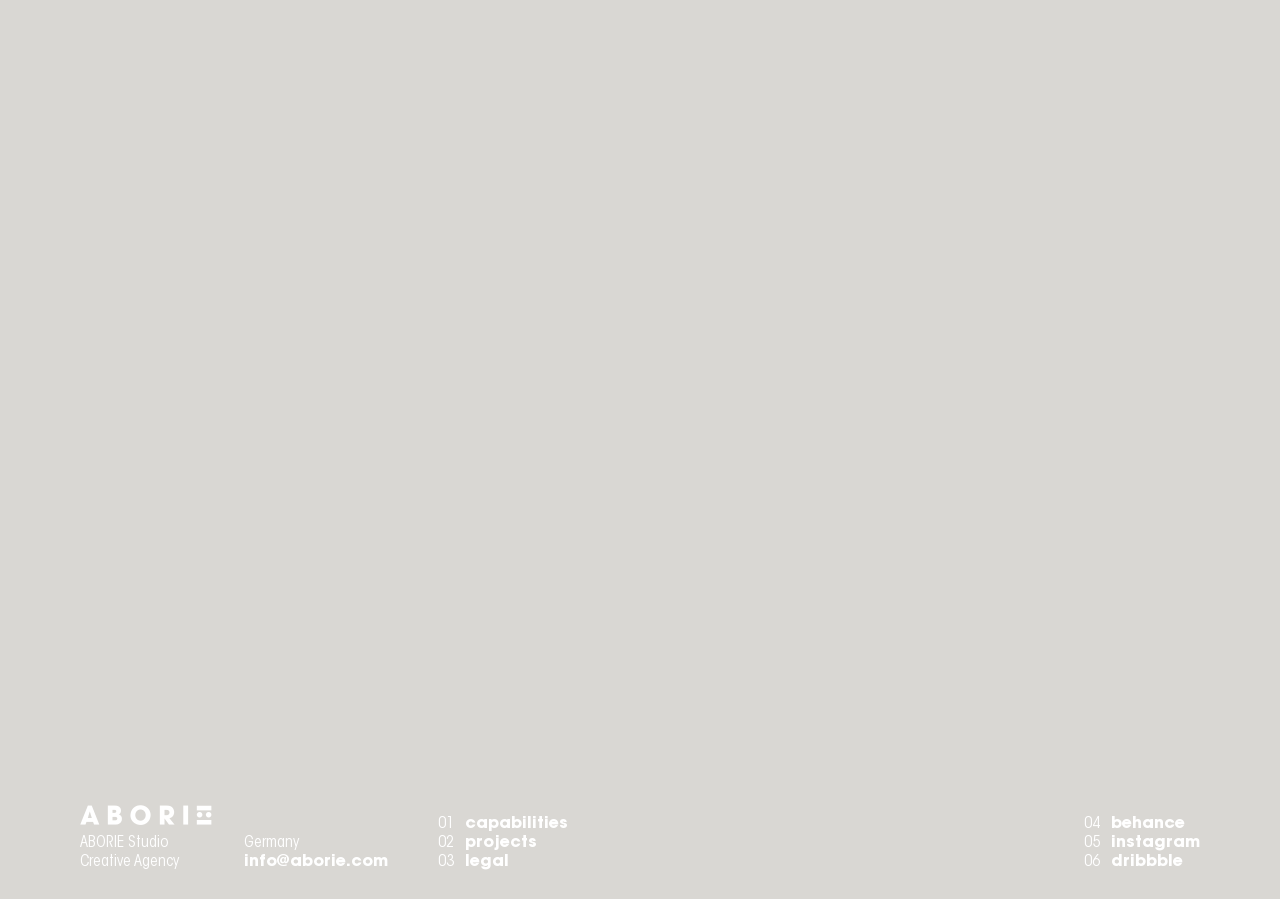
==== index.html @ 19f438c5 "first commit" ====
<!DOCTYPE html>
<html lang="en">
    <head>
        <meta charset="utf-8">
        <meta name="description" content="">
        <meta name="viewport" content="width=device-width, initial-scale=1">
        <meta property="og:title" content="">
        <meta property="og:type" content="">
        <meta property="og:url" content="">
        <meta property="og:image" content="">

        <title>Home</title>
        <link rel="icon" href="assets/images/favicon.png">

        <!-- Owl Carousel -->
        <link rel="stylesheet" href="assets/css/owl.carousel.min.css">
        <link rel="stylesheet" href="assets/css/owl.theme.default.min.css">
        <!-- Magnific Popup -->
        <link rel="stylesheet" href="assets/css/magnific-popup.css">
        <!-- Bootstrap -->
        <link rel="stylesheet" href="assets/css/bootstrap.min.css">
        <!-- Fontawesome -->
        <link rel="stylesheet" href="assets/css/fontawesome.min.css">
        <!-- Normalize -->
        <link rel="stylesheet" href="assets/css/normalize.css">
        <!-- Font -->
        <link rel="stylesheet" type="text/css" href="assets/fonts/stylesheet.css">
        <!-- CSS Files -->
        <link rel="stylesheet" href="assets/css/style.css">
        <link rel="stylesheet" href="assets/css/responsive.css">
    </head>
    <body>
        <!--=============================================================
        ============            Start Home Section            ===========
        ==============================================================-->
        <section class="home_section">
            <div class="container">
                <div class="row">
                    <div class="col-md-12">
                        <div class="header_content project3_header_content home_content">
                            <div class="header_left_main">
                                <div class="header_left">
                                    <a href="#"><img src="assets/images/header_logo.png" alt="logo_image"></a>
                                    <a href="#"><i class="fas fa-bars"></i></a>
                                </div>
                                <div class="footer_left_right footer_left_right_respon project3_scroll_color">
                                    <p>01 <a href="capabilities.html">capabilities</a></p>
                                    <p>02 <a href="projects.html">projects</a></p>
                                    <p>03 <a href="legal.html">legal</a></p>
                                </div>
                            </div>
                        </div>
                    </div>
                </div>
            </div>
        </section>
        <!--=============================================================
        ============             End Home Section             ===========
        ==============================================================-->

        <!--=============================================================
        ============             Start Footer Section         ===========
        ==============================================================-->
        <footer class="main_footer home_footer">
            <div class="container">
                <div class="row">
                    <div class="col-md-12">
                        <div class="main_footer_content">
                            <div class="footer_left">
                                <div class="footer_left_left">
                                    <img src="assets/images/header_logo.png" alt="images">
                                    <p>ABORIE Studio</p>
                                    <p>Creative Agency</p>
                                </div>
                                <div class="footer_left_middle">
                                    <p>Germany</p>
                                    <p>info@aborie.com</p>
                                </div>
                                <div class="footer_left_right">
                                    <p>01 <a href="capabilities.html">capabilities</a></p>
                                    <p>02 <a href="projects.html">projects</a></p>
                                    <p>03 <a href="legal.html">legal</a></p>
                                </div>
                            </div>
                            <div class="footer_right">
                                <p>04 <a href="#">behance</a></p>
                                <p>05 <a href="#">instagram</a></p>
                                <p>06 <a href="#">dribbble</a></p>
                            </div>
                        </div>
                    </div>
                </div>
            </div>
        </footer>
        <!--=============================================================
        ============             End Footer Section           ===========
        ==============================================================-->






        <!-- ~~~~~~~~~~ JS Files ~~~~~~~~~~-->
        <!-- jQuery -->
        <script src="assets/js/jquery.min.js"></script>
        <script src="assets/js/popper.min.js"></script>
        <!-- Bootstrap -->
        <script src="assets/js/bootstrap.min.js"></script>
        <!-- Owl Carousel -->
        <script src="assets/js/owl.carousel.min.js"></script>
        <!-- Magnific Popup -->
        <script src="assets/js/jquery.magnific-popup.min.js"></script>
        <!-- Mix it up -->
        <script src="assets/js/mixitup.min.js"></script>
        <!-- Modernizr -->
        <script src="assets/js/modernizr-3.11.2.min.js"></script>
        <!-- Custom JS (Handed)-->
        <script src="assets/js/scripts.js"></script>
    </body>
</html>
---- assets/fonts/stylesheet.css ----
@font-face {
    font-family: 'ITC Avant Garde Gothic Std Book Condensed';
    src: url('ITCAvantGardeStd-BkCn.woff2') format('woff2'),
        url('ITCAvantGardeStd-BkCn.woff') format('woff');
    font-weight: normal;
    font-style: normal;
    font-display: swap;
}

@font-face {
    font-family: 'ITC Avant Garde Gothic Std';
    src: url('ITCAvantGardeStd-Bold.woff2') format('woff2'),
        url('ITCAvantGardeStd-Bold.woff') format('woff');
    font-weight: bold;
    font-style: normal;
    font-display: swap;
}
---- assets/css/style.css ----
/*
* Prefixed by https://autoprefixer.github.io
* PostCSS: v8.3.6,
* Autoprefixer: v10.3.1
* Browsers: last 4 version
*/

html{
	font-size: 62.5%
}
body{	
	font-size: 1.6rem;
	font-family: 'ITC Avant Garde Gothic Std Book Condensed';
	font-weight: 400;

	/*font-family: 'ITC Avant Garde Gothic Std';
	font-weight: 700;*/
}
h1,h2,h3,h4,h5,h6,p{
	margin: 0;
	padding: 0;
}
ul{
	margin: 0;
	padding: 0;
	list-style: none;
}
ul li a{
	text-decoration: none;
}
a{
	text-decoration: none;
}
/*=============================================================
================     Start Home Section Section     ===========
=============================================================*/
.home_section{
	height: calc(100vh - 95px);
	background: #D9D7D3;
}
.home_content{
	display: none !important;
}
/*=============================================================
=================     End Home Section Section     ============
=============================================================*/

/*=============================================================
================        Start Footer Section        ===========
=============================================================*/
.main_footer {
	padding-bottom: 27px;
	background: #D9D7D3;
}
.footer_left{
	display: -webkit-box;
	display: -ms-flexbox;
	display: flex;
	-webkit-box-align: end;
	    -ms-flex-align: end;
	        align-items: flex-end;
}
.footer_left_left{
	margin-right: 31px;
}
.footer_left_middle{
	margin-right: 50px;
}
.footer_left_left img{
	width: 133px;
	height: auto;
	margin-bottom: 9px;
}
.footer_left_left p,
.footer_left_middle p,
.footer_left_right p,
.footer_right p{
	font-size: 16px;
	line-height: 19px;
	color: #FFF;
}
.footer_left_middle p:last-child{
	font-family: 'ITC Avant Garde Gothic Std';
	font-weight: 700;
	font-size: 16px;
	font-weight: 700;
	color: #FFF;
}
.footer_left_right p a,
.footer_right p a{
	font-family: 'ITC Avant Garde Gothic Std';
	font-weight: 700;
	font-size: 16px;
	font-weight: 700;
	color: #FFF;
}
.main_footer_content{
	display: -webkit-box;
	display: -ms-flexbox;
	display: flex;
	-webkit-box-align: end;
	    -ms-flex-align: end;
	        align-items: flex-end;
	-webkit-box-pack: justify;
	    -ms-flex-pack: justify;
	        justify-content: space-between;
}
/*=============================================================
================       End Footer Section           ===========
=============================================================*/

/*=============================================================
================       Start Project Section        ===========
=============================================================*/
.projects_page_header{
	display: none;
}
.projects_content4{
	display: none;
}
.projects_page{
	height: auto;
}
.projects_content{
	text-align: right;
	padding-top: 100px;
}
.projects_content1 h1,
.projects_content2 h1,
.projects_content3 h1,
.projects_content4 h1{
	font-family: 'ITC Avant Garde Gothic Std';
	font-size: 135px;
	font-style: normal;
	font-weight: 700;
	line-height: 108px;
	letter-spacing: 0em;
	text-align: right;
	color: #1D1C1B;
	max-width: 700px;
	width: 100%;
	margin-left: auto;
	margin-bottom: 30px;
	position: relative;
}
.projects_content3 h1:hover,
.projects_content1 h1:hover,
.projects_content2 h1:hover,
.projects_content4 h1:hover{
	color: rgba(29, 28, 27, 0.1);
	-webkit-text-stroke: 1px #000;
}
.projects_content3 h1:hover::after {
	content: "";
	position: absolute;
	width: 200%;
	height: 2px;
	color: #000;
	background: #000;
	top: 17px;
	right: -113px;
}
.projects_content3 h1:hover::before {
	content: "";
	position: absolute;
	width: 2px;
	height: 326%;
	color: #000;
	background: #000;
	top: -606px;
	right: 195px;
}

.projects_content2 h1:hover::after {
	content: "";
	position: absolute;
	width: 200%;
	height: 2px;
	color: #000;
	background: #000;
	top: 102px;
	right: -113px;
}
.projects_content2 h1:hover::before {
	content: "";
	position: absolute;
	width: 2px;
	height: 484%;
	color: #000;
	background: #000;
	top: -350px;
	right: 478px;
}

.projects_content1 h1:hover::after {
	content: "";
	position: absolute;
	width: 200%;
	height: 2px;
	color: #000;
	background: #000;
	top: 185px;
	right: -113px;
}
.projects_content1 h1:hover::before {
	content: "";
	position: absolute;
	width: 2px;
	height: 598%;
	color: #000;
	background: #000;
	top: -350px;
	right: 383px;
}


.project_h1_pos_rel,
.project_h1_pos_rel2,
.project_h1_pos_rel3{
	position: relative;
}
.project_h1_pos_rel:hover .projects_content1_hover{
	visibility: visible;
}
.project_h1_pos_rel2:hover .projects_content2_hover{
	visibility: visible;
}
.project_h1_pos_rel3:hover .projects_content3_hover{
	visibility: visible;
}
.projects_content1_hover {
	position: absolute;
	top: -14px;
	right: 197px;
	visibility: hidden;
}
.projects_content2_hover {
	position: absolute;
	top: -98px;
	right: 288px;
	visibility: hidden;
}
.projects_content3_hover {
	position: absolute;
	top: -172px;
	right: 5px;
	visibility: hidden;
}
.projects_content1_hover a img,
.projects_content2_hover a img,
.projects_content3_hover a img{
	width: 191px;
	height: auto;
}

.projects_footer_respon{
	display: none;
}
/*=============================================================
================       End Project Section          ===========
=============================================================*/

/*=============================================================
================       Start capabilitie Section       ========
=============================================================*/
.capabilities_contents{
	max-width: 899px;
	margin: auto;
	padding: 320px 0px 180px 0px;
}
.capabilities_contents_left{
	display: -webkit-box;
	display: -ms-flexbox;
	display: flex;
	-webkit-box-pack: justify;
	    -ms-flex-pack: justify;
	        justify-content: space-between;
}
.capabilities_contents_left_right h4,
.capabilities_contents_left_right p{
	text-align: right !important;
}
.capabilities_contents_right{
	margin-top: 35px;
}
.capabilities_page{
	background: #454441;
}
.capabilities_footer{
	background: #454441;
}
.capabilities_contents_left_left h4{
	font-family: 'ITC Avant Garde Gothic Std';
	font-weight: 700;
	font-size: 16px;
	font-style: normal;
	line-height: 21px;
	letter-spacing: 0em;
	text-align: left;
	margin-bottom: 20px;
	color: #FFF;
}
.capabilities_contents_left_left p{
	font-size: 16px;
	font-style: normal;
	line-height: 19px;
	letter-spacing: 0em;
	text-align: left;
	color: #FFF;
}
.header_content.project3_header_content.capabilities_header_content1 {
	display: none;
}
.capabilities_header_left a i,
.capabilities_header_left p,
.capabilities_header_left p a{
	color: #000 !important;
}

.capabilities_footer_left_left p,
.capabilities_footer_left_left p a,
.capabilities_footer_left_left p:last-child{
	color: #000;
}
/*=============================================================
================       End capabilitie Section         ========
=============================================================*/

/*=============================================================
================       Start Header Section            ========
=============================================================*/
.main_header{
	position: absolute;
	top: 0;
	left: 0;
	width: 100%;
	padding-top: 40px;
}
.capabilities_header{
	position: absolute;
	top: 0;
	left: 0;
	width: 100%;
	padding-top: 40px;
}
.capabilities_header_content{
	text-align: right;
}
.header_content a img{
	width: 38px;
	height: auto;
}
.header_left a i{
	font-size: 20px;
	color: #FFF;
	display: none;
}
.footer_left_left a i {
	font-size: 20px;
	color: #FFF;
	display: none;
}
.header_content h1{
	font-size: 50px;
	font-family: 'ITC Avant Garde Gothic Std';
	-webkit-text-stroke: 1px #000;
	font-weight: 700;
	color: transparent;
}
/*=============================================================
================       End Header Section              ========
=============================================================*/

/*=============================================================
================       Start Legal Section             ========
=============================================================*/
.legal_page{
	height: 100vh;
	 overflow-x: hidden;
}
.main_footer.capabilities_footer.legal_footer {
	position: absolute;
	bottom: 0;
	left: 0;
	width: 100%;
	background: transparent;
}
.legal_content_header{
	text-align: right;
}
.legal_content{
	max-width: 496px;
	margin: auto;
	padding: 150px 0px 100px 0px;
}
.legal_content h5{
    font-family: 'Oswald', sans-serif;
    font-weight: 500;
    font-size: 14px;
    color: #FFF;
    margin-top: 20px;
    margin-bottom: 5px;
}
.legal_content h5:first-child{
	margin-bottom: 15px;
}
.legal_content p{
	font-family: 'Oswald', sans-serif;
	font-weight: 400;
	font-size: 12px;
	color: #FFF;
}
.legal_privacy p{
	font-size: 25px;
	font-family: 'ITC Avant Garde Gothic Std';
	font-weight: 700;
	color: transparent;
	-webkit-text-stroke: 1px #000;
}
.legal_privacy a h1{
	font-size: 50px;
	font-family: 'ITC Avant Garde Gothic Std';
	font-weight: 700;
	color: #1D1C1B;
	margin-bottom: 100px;
}
.legal_privacy{
	text-align: right;
}


.pricacy_content h1{
	color: transparent;
	-webkit-text-stroke: 1px #000;
}
.pricacy_content_header{
	text-align: right;
}
/*=============================================================
================       End Legal Section               ========
=============================================================*/

/*=============================================================
================       Start Project3 Section          ========
=============================================================*/
.project3_page{
	background: #2D2D2D;
}
.project3_footer{
	background: #2D2D2D;
}
.header_right h1{
	color: transparent;
	-webkit-text-stroke: 1px #FFF;
}
.project3_header_content{
	display: -webkit-box;
	display: -ms-flexbox;
	display: flex;
	-webkit-box-pack: justify;
	    -ms-flex-pack: justify;
	        justify-content: space-between;
	-webkit-box-align: start;
	    -ms-flex-align: start;
	        align-items: flex-start;
}
.header_left_main{
	display: -webkit-box;
	display: -ms-flexbox;
	display: flex;
}
.header_left{
	margin-right: 33px;
}
.header_left a img {
	width: 133px;
	height: auto;
}
.project3_header_right {
	display: -webkit-box;
	display: -ms-flexbox;
	display: flex;
	-webkit-box-orient: vertical;
	-webkit-box-direction: normal;
	    -ms-flex-direction: column;
	        flex-direction: column;
	-webkit-box-align: end;
	    -ms-flex-align: end;
	        align-items: flex-end;
}
.project3_header{
	text-align: left;
}
.footer_left_right p a,
.footer_right p a{
	margin-left: 7px;
}
.project3_content,
.project2_content{
	text-align: center;
}
.project3_content img{
	width: 647px;
	height: auto;
}
.project3_content,
.project2_content {
	padding: 175px 0px 60px 0px;
}
/*=============================================================
================       End Project3 Section            ========
=============================================================*/

/*=============================================================
================       Start Project2 Section          ========
=============================================================*/
.project2_page{
	background: #F3DCDE;
}
.project2_footer{
	background: #F3DCDE;
}
.project2_left_right p,
.project2_left_right p a{
	color: #000;
}
.project2_header_right h1{
	color: transparent;
	-webkit-text-stroke: 1px #000;
}
.project2_content img{
	width: 979px;
	height: auto;
}
.project2_footer_left_left p,
.project2_footer_left_left p a{
	color: #000;
}
.project2_footer_left_left p:last-child{
	color: #000;
}
/*=============================================================
================       End Project2 Section            ========
=============================================================*/

/*=============================================================
================       Start Project1 Section          ========
=============================================================*/
.project1_page{
	background: #F7F7F7;
}
.project1_content img{
	width: 871px;
	height: auto;
}
.project1_footer{
	background: #F7F7F7;
}
.project1_content {
	padding: 80px 0px 0px 0px;
}
.main_footer.project2_footer.project1_footer {
	position: fixed;
	bottom: 0;
	left: 0;
	width: 100%;
	background: transparent;
}

/*//////////// Start Description Css*/
.project1_content_main {
	background: #E5E5E5;
	padding-top: 150px;
}
.project1_content_flex_left p{
	font-family: 'ITC Avant Garde Gothic Std';
	font-weight: 700;
	font-size: 22px;
}
.project1_content_flex_middle p{
	font-size: 16px;
}
.project1_content_flex_right h5{
	font-family: 'ITC Avant Garde Gothic Std';
	font-weight: 700;
	font-size: 16px;
}
.project1_content_flex_right p{
	font-size: 16px;
}
.project1_content_flex{
	display: -webkit-box;
	display: -ms-flexbox;
	display: flex;
	-webkit-box-pack: justify;
	    -ms-flex-pack: justify;
	        justify-content: space-between;
	margin-bottom: 70px;
}
.project1_description_all{
	max-width: 1000px;
	margin: auto;
}
.project1_content_flex_left {
	-webkit-box-flex: 0;
	    -ms-flex: 0 0 39%;
	        flex: 0 0 39%;
}
.project1_content_flex_middle {
	-webkit-box-flex: 0;
	    -ms-flex: 0 0 36%;
	        flex: 0 0 36%;
}
.project1_content_flex_right {
	-webkit-box-flex: 0;
	    -ms-flex: 0 0 22%;
	        flex: 0 0 22%;
}
.project1_content_flex_right p{
	margin-bottom: 30px;
}
.project1_content_flex_right_pbn{
	margin-bottom: 0px !important;
}

.project1_content_single_img1 img {
	width: 750px;
	height: auto;
}
.project1_content_single_img1{
	margin-bottom: 20px;
}
.project1_img_content_main_flex{
	display: -webkit-box;
	display: -ms-flexbox;
	display: flex;
	-webkit-box-pack: justify;
	    -ms-flex-pack: justify;
	        justify-content: space-between;
}
.project1_img_content_flex {
	-webkit-box-flex: 0;
	    -ms-flex: 0 0 22%;
	        flex: 0 0 22%;
}

.project1_content_down_content{
	margin-bottom: 100px;
	text-align: right;
}
.project1_content_down_content p{
	font-family: 'ITC Avant Garde Gothic Std';
	font-weight: 700;
	font-size: 25px;
	color: transparent;
	-webkit-text-stroke: 1px #000;
}
.project1_content_down_content h1{
	font-family: 'ITC Avant Garde Gothic Std';
	font-weight: 700;
	font-size: 50px;
	color: #1D1C1B;
}
/*=============================================================
================       End Project1 Section            ========
=============================================================*/
---- assets/css/responsive.css ----
@media all and (max-width: 1199px){

}

@media all and (min-width: 991px){
	.footer_left_right{
		display: block !important;
	}
}
@media all and (max-width: 991px){
	.header_content.project3_header_content {
		flex-direction: column;
		position: relative;
	}
	.header_left{
		display: flex;
		align-items: center;
		justify-content: space-between;
	}
	.header_left a i{
		display: block;
	}
	.header_left_main {
		display: flex;
		flex-direction: column;
	}
	.project3_header_content {
		 align-items: inherit;
	}
	.footer_left_right {
		margin-top: 30px;
	}
	.footer_left_right p,
	.footer_right p{
		margin-bottom: 10px;
	}
	.header_right a img{
		display: none;
	}
	.footer_left_right{
		display: none;
	}
	.footer_left_right_respon {
		position: absolute;
		top: 20px;
		left: 0;
		width: 100%;
	}
	.project3_footer{
		display: none;
	}
	.project3_content img {
		width: 447px;
	}
	.header_left {
		margin-right: 0px;
	}

	.project2_header_left a i,
	.project1_header a i{
		color: #000;
	}
	.project2_content img {
		width: 700px;
		height: auto;
	}
	.project2_footer{
		display: none;
	}
	.project1_content_flex {
		flex-direction: column;
		max-width: 500px;
	}
	.project1_content_flex_left{
		margin-bottom: 30px;
	}
	.project1_content_flex_middle{
		margin-bottom: 30px;
	}
	.project1_content_single_img1 img {
		width: 500px;
	}
	.project1_img_content_flex {
		flex: 0 0 26%;
	}

	.projects_page{
		position: re;
	}
	.projects_page_header{
		display: block;
	}
	.home_section{
		padding-top: 20px;
	}
	.footer_left_right{
		display: none;
	}


	.projects_footer{
		display: none;
	}
	.main_footer.projects_footer {
		position: absolute;
		left: 0;
		top: 0px;
		width: 100%;
		height: 173%;
		background: rgba(244, 244, 244, 0.97);
	}
	.main_footer_content {
		 align-items: inherit; 
		flex-direction: column;
	}
	.footer_left {
		display: flex;
		align-items: inherit; 
		flex-direction: column;
	}
	.projects_footer_respon_p1{
		margin-top: 200px;
	}
	.projects_footer_respon{
		display: block;
	}
	.footer_left_left img{
		display: none;
	}
	.projects_footer_respon{
		display: flex;
		justify-content: space-between;
	}
	.projects_footer_respon img{
		display: block;
	}
	.projects_footer_respon_img2 img {
		width: 29px !important;
		height: auto;
	}
	.projects_footer_respon img:first-child{
		width: 153px;
		height: auto;
		margin-top: 30px;
	}
	.footer_left_left p{
		color: #000;
	}
	.footer_left_left {
		margin-right: 0px;
		margin-bottom: 25px;
	}
	.footer_left_middle {
		margin-right: 0px;
		margin-bottom: 30px;
	}
	.project_footer_left_left{
		display: block;
	}
	.footer_left_middle p,
	.footer_left_middle p:last-child,
	.footer_left_right p,
	.footer_left_right p a,
	.footer_right p,
	.footer_right p a{
		color: #000;
	}
	.projects_content3 h1:hover, .projects_content1 h1:hover, .projects_content2 h1:hover, .projects_content4 h1:hover {
		color: rgba(29, 28, 27, 0.1);
		-webkit-text-stroke: 1px #000;
		cursor: pointer;
	}

	.projects_content1 h1, .projects_content2 h1, .projects_content3 h1, .projects_content4 h1 {
		font-size: 125px;
	}
	.projects_content4{
		display: block;
	}
	.projects_content1 h1:hover::before {
		display: none;
	}
	.projects_content1 h1:hover::after {
		display: none;
	}
	.project_h1_pos_rel:hover .projects_content1_hover {
		visibility: hidden;
	}
	.projects_content2 h1:hover::before {
		display: none;
	}
	.projects_content2 h1:hover::after {
		display: none;
	}
	.project_h1_pos_rel2:hover .projects_content2_hover {
		visibility: hidden;
	}
	.projects_content3 h1:hover::before {
		display: none;
	}
	.projects_content3 h1:hover::after {
		display: none;
	}
	.project_h1_pos_rel3:hover .projects_content3_hover {
		visibility: hidden;
	}

	.capabilities_contents {
		padding: 230px 0px 150px 0px;
	}
	.capabilities_footer{
		display: none;
	}
	.capabilities_header_content a img,
	.legal_content_header a img,
	.pricacy_content_header a img{
		display: none;
	}
	.header_content.project3_header_content.capabilities_header_content1 {
		display: block;
	}
	.header_content.capabilities_header_content,
	.legal_content_header,
	.pricacy_content_header {
		margin-top: 10px;
	}

	.home_footer{
		display: none;
	}
	.project3_scroll_color p,
	.project3_scroll_color p a{
		color: #FFF;
	}
	.home_content{
		display: block !important;
	}

}

@media all and (max-width: 767px){
	.project3_header_right {
		margin-top: 15px;
	}
	.header_content h1 {
		font-size: 40px;
	}
	.project2_content img {
		width: 500px;
		height: auto;
	}
	.project3_content, .project2_content {
		padding: 140px 0px 30px 0px;
	}

	.project1_img_content_main_flex {
		flex-direction: column;
	}
	.project1_img_content_flex {
		max-width: 350px;
	}
	.project1_content_single_img1 img {
		width: 100%;
	}
	.project1_content_main {
		padding-top: 100px;
	}
	.project1_content_down_content {
		margin-bottom: 70px;
		text-align: right;
	}
	.projects_content1 h1, .projects_content2 h1, .projects_content3 h1, .projects_content4 h1 {
		font-size: 80px;
	}
	.projects_content1 h1, .projects_content2 h1, .projects_content3 h1, .projects_content4 h1 {
		line-height: 82px;
		margin-bottom: 20px;
	}
	.projects_content {
		padding-top: 93px;
		padding-bottom: 40px;
	}
	.legal_privacy a h1 {
		font-size: 40px;
	}
	.legal_privacy p {
		font-size: 20px;
	}
	.main_footer.projects_footer {
		height: 130%;
	}
}

@media all and (max-width: 575px){
	.project3_content img {
		width: 347px;
	}
	.header_content h1 {
		font-size: 30px;
	}
	.header_left a img {
		width: 100px;
	}
	.header_left_main {
		padding: 0px 20px;
	}
	.footer_left_right_respon {
		position: absolute;
		top: 20px;
		left: 22px;
		width: 100%;
	}
	.header_right.project3_header_right h1 {
		margin-right: 20px;
	}
	.project3_content img {
		width: 300px;
	}
	.project2_content img {
		width: 400px;
	}
	.project1_content_main {
		padding-top: 60px;
	}
	.project1_content_flex {
		max-width: 400px;
	}
	.project1_content_down_content h1 {
		font-size: 30px;
	}
	.project1_content_down_content p {
		font-size: 15px;
	}
	.project1_content_down_content {
		margin-bottom: 50px;
		text-align: right;
	}
	.project1_content_flex_left p {
		font-size: 16px;
	}
	.project1_content_flex_middle p {
		font-size: 12px;
	}
	.project1_content_flex_right h5 {
		font-size: 14px;
	}
	.project1_content_flex_right p {
		font-size: 12px;
	}
	.capabilities_contents_left {
		flex-direction: column;
	}
	.capabilities_contents_left_right h4, .capabilities_contents_left_right p {
		text-align: left !important;
	}
	.capabilities_contents_left_left {
		margin-bottom: 50px;
	}
	.capabilities_contents_right {
		margin-top: 0px;
	}
	.capabilities_contents {
		padding: 100px 0px 150px 0px;
	}
	.legal_privacy a h1 {
		font-size: 30px;
	}
	.legal_privacy p {
		font-size: 16px;
	}
	.legal_content {
		max-width: 385px;
	}
	.main_footer.projects_footer {
		height: 140%;
	}
	.main_footer_content {
		padding: 0px 20px;
	}
}

@media all and (max-width: 450px){
	.header_content h1 {
		font-size: 20px;
	}
	.project2_content img {
		width: 300px;
	}
	.project3_content, .project2_content {
		padding: 120px 0px 30px 0px;
	}
	.project1_img_content_flex {
		max-width: 239px;
	}
	.project1_content_down_content h1 {
		font-size: 20px;
	}
	.project1_content_down_content p {
		font-size: 10px;
	}
	.projects_content1 h1, .projects_content2 h1, .projects_content3 h1, .projects_content4 h1 {
		line-height: 56px;
		margin-bottom: 15px;
		font-size: 50px;
	}
	.legal_content {
		max-width: 260px;
	}
	.main_footer.projects_footer {
		height: 100%;
	}
	.projects_footer_respon_p1 {
		margin-top: 150px;
	}
}
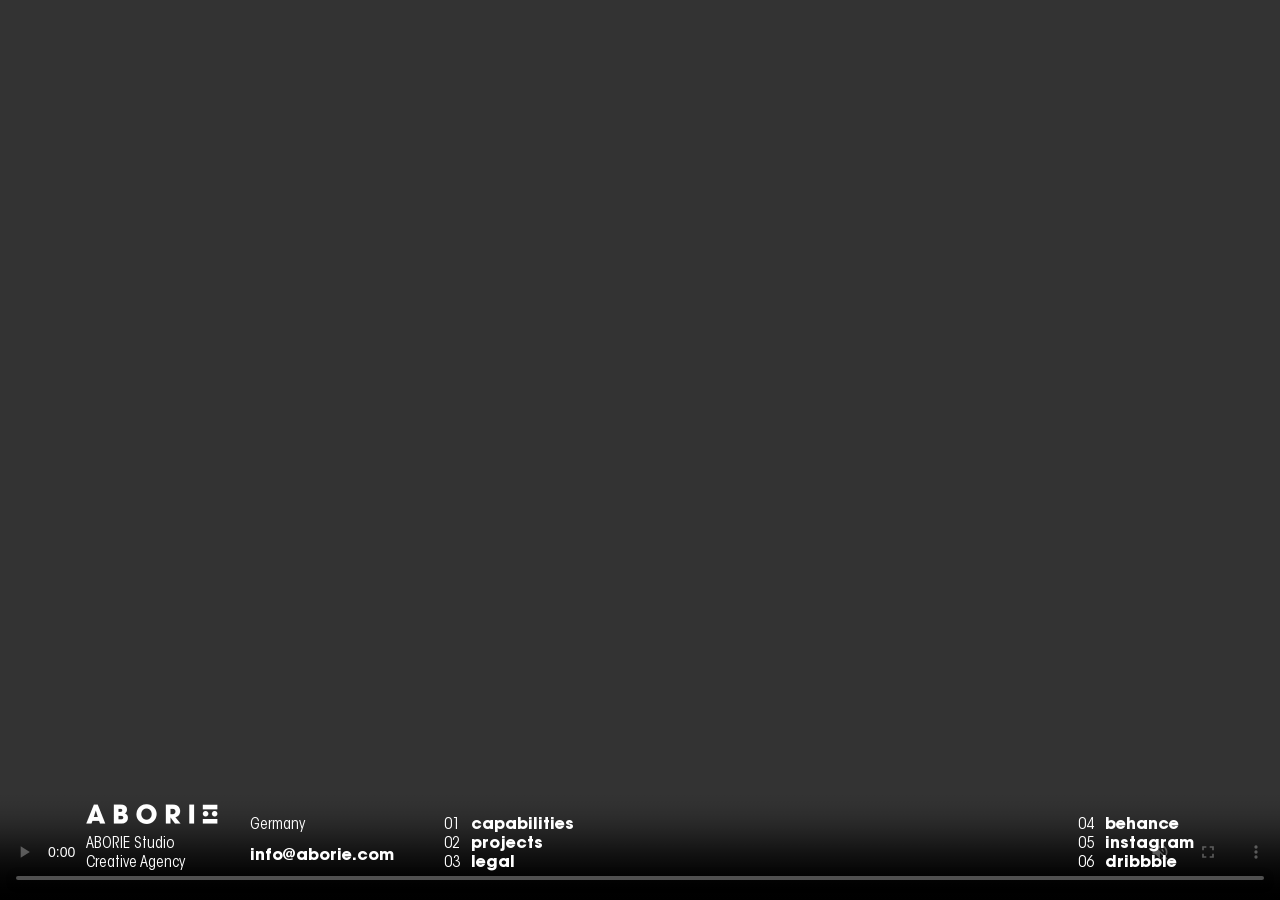
==== commit 1acac114: "first commit" ====
--- a/index.html
+++ b/index.html
@@ -1,49 +1,53 @@
 <!DOCTYPE html>
 <html lang="en">
     <head>
-        <meta charset="utf-8">
-        <meta name="description" content="">
-        <meta name="viewport" content="width=device-width, initial-scale=1">
-        <meta property="og:title" content="">
-        <meta property="og:type" content="">
-        <meta property="og:url" content="">
-        <meta property="og:image" content="">
+        <meta charset="utf-8" />
+        <meta name="description" content="" />
+        <meta name="viewport" content="width=device-width, initial-scale=1" />
+        <meta property="og:title" content="" />
+        <meta property="og:type" content="" />
+        <meta property="og:url" content="" />
+        <meta property="og:image" content="" />
+        <meta http-equiv="refresh" content="5; URL=projects.html" />
 
-        <title>Home</title>
-        <link rel="icon" href="assets/images/favicon.png">
+        <title>Projects</title>
+        <link rel="icon" href="assets/images/favicon.png" />
 
         <!-- Owl Carousel -->
-        <link rel="stylesheet" href="assets/css/owl.carousel.min.css">
-        <link rel="stylesheet" href="assets/css/owl.theme.default.min.css">
+        <link rel="stylesheet" href="assets/css/owl.carousel.min.css" />
+        <link rel="stylesheet" href="assets/css/owl.theme.default.min.css" />
         <!-- Magnific Popup -->
-        <link rel="stylesheet" href="assets/css/magnific-popup.css">
+        <link rel="stylesheet" href="assets/css/magnific-popup.css" />
         <!-- Bootstrap -->
-        <link rel="stylesheet" href="assets/css/bootstrap.min.css">
+        <link rel="stylesheet" href="assets/css/bootstrap.min.css" />
         <!-- Fontawesome -->
-        <link rel="stylesheet" href="assets/css/fontawesome.min.css">
+        <link rel="stylesheet" href="assets/css/fontawesome.min.css" />
         <!-- Normalize -->
-        <link rel="stylesheet" href="assets/css/normalize.css">
+        <link rel="stylesheet" href="assets/css/normalize.css" />
+        <!-- animation css -->
+        <link rel="stylesheet" href="assets/css/base-1.css" />
+        <link rel="stylesheet" href="assets/css/base-2.css" />
         <!-- Font -->
-        <link rel="stylesheet" type="text/css" href="assets/fonts/stylesheet.css">
+        <link rel="stylesheet" type="text/css" href="assets/fonts/stylesheet.css" />
         <!-- CSS Files -->
-        <link rel="stylesheet" href="assets/css/style.css">
-        <link rel="stylesheet" href="assets/css/responsive.css">
+        <link rel="stylesheet" href="assets/css/style.css" />
+        <link rel="stylesheet" href="assets/css/responsive.css" />
     </head>
     <body>
         <!--=============================================================
-        ============            Start Home Section            ===========
+        ============         Start Header Section       ===========
         ==============================================================-->
-        <section class="home_section">
+        <header class="main_header project3_header projects_page_header">
             <div class="container">
                 <div class="row">
                     <div class="col-md-12">
-                        <div class="header_content project3_header_content home_content">
+                        <div class="header_content project3_header_content">
                             <div class="header_left_main">
                                 <div class="header_left">
-                                    <a href="#"><img src="assets/images/header_logo.png" alt="logo_image"></a>
+                                    <a href="#"><img src="assets/images/header_logo.png" alt="logo_image" /></a>
                                     <a href="#"><i class="fas fa-bars"></i></a>
                                 </div>
-                                <div class="footer_left_right footer_left_right_respon project3_scroll_color">
+                                <div class="footer_left_right project3_scroll_color">
                                     <p>01 <a href="capabilities.html">capabilities</a></p>
                                     <p>02 <a href="projects.html">projects</a></p>
                                     <p>03 <a href="legal.html">legal</a></p>
@@ -53,30 +57,83 @@
                     </div>
                 </div>
             </div>
-        </section>
+        </header>
         <!--=============================================================
-        ============             End Home Section             ===========
+        ============         End Header Section       ===========
+        ==============================================================-->
+        <!--=============================================================
+        ============            Start video Section            ===========
+        ==============================================================-->
+        <div class="video_main_area">
+            <video src="assets/video/logoanimation.mp4" muted autoplay loop playsinline></video>
+        </div>
+
+        <!--=============================================================
+        ============             End video Section         ===========
         ==============================================================-->
 
         <!--=============================================================
         ============             Start Footer Section         ===========
         ==============================================================-->
-        <footer class="main_footer home_footer">
+        <div class="main_footer capabilities_footer projects_fo_design">
+            <div class="container">
+                <div class="row">
+                    <div class="col-md-12">
+                        <div class="main_footer_content">
+                            <div class="footer_left">
+                                <div class="footer_left_left capabilities_footer_left_left projects_fo_des_clr">
+                                    <img src="assets/images/header_logo.png" alt="images" />
+                                    <p>ABORIE Studio</p>
+                                    <p>Creative Agency</p>
+                                </div>
+                                <div class="footer_left_middle capabilities_footer_left_left projects_fo_des_clr project_footer_txt">
+                                    <p>Germany</p>
+                                    <a href="mailto:info@aborie.com">info@aborie.com</a>
+                                </div>
+                                <div class="footer_left_right capabilities_footer_left_left projects_fo_des_clr">
+                                    <p>01 <a href="capabilities.html">capabilities</a></p>
+                                    <p>02 <a href="projects.html">projects</a></p>
+                                    <p>03 <a href="legal.html">legal</a></p>
+                                </div>
+                            </div>
+                            <div class="footer_right capabilities_footer_left_left projects_fo_des_clr">
+                                <p>04 <a href="#">behance</a></p>
+                                <p>05 <a href="#">instagram</a></p>
+                                <p>06 <a href="#">dribbble</a></p>
+                            </div>
+                        </div>
+                    </div>
+                </div>
+            </div>
+        </div>
+        <!--=============================================================
+        ============             End Footer Section           ===========
+        ==============================================================-->
+
+        <!--=============================================================
+        ============       Start Responsive Menu Section      ===========
+        ==============================================================-->
+        <footer class="main_footer projects_footer">
             <div class="container">
                 <div class="row">
                     <div class="col-md-12">
                         <div class="main_footer_content">
                             <div class="footer_left">
                                 <div class="footer_left_left">
-                                    <img src="assets/images/header_logo.png" alt="images">
-                                    <p>ABORIE Studio</p>
+                                    <div class="projects_footer_respon">
+                                        <a href="#"><img src="assets/images/responsive_logo.png" alt="images" /></a>
+                                        <a class="projects_footer_respon_img2" href="#"><img src="assets/images/vector.png" alt="images" /></a>
+                                    </div>
+                                    <img src="assets/images/header_logo.png" alt="images" />
+                                    <a href="#"><i class="fas fa-bars"></i></a>
+                                    <p class="projects_footer_respon_p1">ABORIE Studio</p>
                                     <p>Creative Agency</p>
                                 </div>
-                                <div class="footer_left_middle">
+                                <div class="footer_left_middle project_footer_txt">
                                     <p>Germany</p>
-                                    <p>info@aborie.com</p>
+                                    <a href="mailto:info@aborie.com">info@aborie.com</a>
                                 </div>
-                                <div class="footer_left_right">
+                                <div class="footer_left_right project_footer_left_left">
                                     <p>01 <a href="capabilities.html">capabilities</a></p>
                                     <p>02 <a href="projects.html">projects</a></p>
                                     <p>03 <a href="legal.html">legal</a></p>
@@ -93,13 +150,8 @@
             </div>
         </footer>
         <!--=============================================================
-        ============             End Footer Section           ===========
+        ============        End Responsive Menu Section       ===========
         ==============================================================-->
-
-
-
-
-
 
         <!-- ~~~~~~~~~~ JS Files ~~~~~~~~~~-->
         <!-- jQuery -->
@@ -115,7 +167,9 @@
         <script src="assets/js/mixitup.min.js"></script>
         <!-- Modernizr -->
         <script src="assets/js/modernizr-3.11.2.min.js"></script>
+        <!-- animations js -->
+        <script src="assets/js/animation.js"></script>
         <!-- Custom JS (Handed)-->
         <script src="assets/js/scripts.js"></script>
     </body>
-</html>+</html>
--- a/assets/css/base-1.css
+++ b/assets/css/base-1.css
@@ -0,0 +1,269 @@
+*,
+*::after,
+*::before {
+	box-sizing: border-box;
+}
+
+:root {
+	font-size: 16px;
+}
+
+body {
+	margin: 0;
+	--color-text: #111;
+	--color-bg: #f0f0f0;
+	--color-link: #d03939;
+	--color-link-hover: #000;
+	--color-menu: #000;
+	color: var(--color-text);
+	background-color: var(--color-bg);
+	font-family: -apple-system, BlinkMacSystemFont, Segoe UI, Helvetica, Arial, sans-serif;
+	-webkit-font-smoothing: antialiased;
+	-moz-osx-font-smoothing: grayscale;
+	font-family: highgate, sans-serif;
+	--cursor-stroke: #000;
+	--cursor-stroke-width: 1px;
+}
+
+/* Page Loader */
+.js .loading::before,
+.js .loading::after {
+	content: '';
+	position: fixed;
+	z-index: 1000;
+}
+
+.js .loading::before {
+	top: 0;
+	left: 0;
+	width: 100%;
+	height: 100%;
+	background: var(--color-bg);
+}
+
+.js .loading::after {
+	top: 50%;
+	left: 50%;
+	width: 60px;
+	height: 60px;
+	margin: -30px 0 0 -30px;
+	border-radius: 50%;
+	opacity: 0.4;
+	background: var(--color-link);
+	animation: loaderAnim 0.7s linear infinite alternate forwards;
+
+}
+
+@keyframes loaderAnim {
+	to {
+		opacity: 1;
+		transform: scale3d(0.5,0.5,1);
+	}
+}
+
+a {
+	text-decoration: underline;
+	color: var(--color-link);
+	outline: none;
+}
+
+a:hover {
+	color: var(--color-link-hover);
+	outline: none;
+}
+
+/* Better focus styles from https://developer.mozilla.org/en-US/docs/Web/CSS/:focus-visible */
+a:focus {
+	/* Provide a fallback style for browsers
+	 that don't support :focus-visible */
+	outline: none;
+	background: lightgrey;
+}
+
+a:focus:not(:focus-visible) {
+	/* Remove the focus indicator on mouse-focus for browsers
+	 that do support :focus-visible */
+	background: transparent;
+}
+
+a:focus-visible {
+	/* Draw a very noticeable focus style for
+	 keyboard-focus on browsers that do support
+	 :focus-visible */
+	outline: 2px solid red;
+	background: transparent;
+}
+
+.unbutton {
+	background: none;
+	border: 0;
+	padding: 0;
+	margin: 0;
+	font: inherit;
+}
+
+.unbutton:focus {
+	outline: none;
+}
+
+.frame {
+	padding: 3rem 5vw;
+	text-align: center;
+	position: relative;
+	z-index: 1000;
+}
+
+.frame__title {
+	font-size: 1rem;
+	margin: 0 0 1rem;
+	font-weight: normal;
+}
+
+.frame__links {
+	display: inline;
+}
+
+.frame__links a:not(:last-child),
+.frame__demos a:not(:last-child) {
+	margin-right: 1rem;
+}
+
+.frame__demos {
+	margin: 1rem 0;
+}
+
+.frame__demo--current,
+.frame__demo--current:hover {
+	color: var(--color-text);
+}
+
+.menu {
+	display: flex;
+	flex-direction: column;
+	width: 100vw;
+	height: calc(100vh - 13rem);
+	position: relative;
+	justify-content: flex-start;
+	align-items: center;
+}
+
+.menu {
+	text-align: center;
+	padding-top: 10vh;
+}
+
+.menu__item {
+	display: inline-block;
+	margin-bottom: 3rem;
+	text-decoration: none;
+	color: var(--color-menu);
+	font-family: vortice-concept, sans-serif;
+}
+
+.menu__item-title {
+	line-height: 1;
+	font-size: 7.5vw;
+}
+
+.menu__item-sub {
+	font-size: 1.5vw;
+	display: block;
+}
+
+@media screen and (min-width: 53em) {
+	.frame {
+		position: fixed;
+		text-align: left;
+		z-index: 100;
+		top: 0;
+		left: 0;
+		display: grid;
+		align-content: space-between;
+		width: 100%;
+		max-width: none;
+		height: 100vh;
+		padding: 1.5rem 2rem;
+		pointer-events: none;
+		grid-template-columns: 75% 25%;
+		grid-template-rows: auto auto auto;
+		grid-template-areas: 'title links'
+							'... ...'
+							'... demos';
+	}
+	.frame__title-wrap {
+		grid-area: title;
+		display: flex;
+	}
+	.frame__title {
+		margin: 0;
+	}
+	.frame__tagline {
+		position: relative;
+		margin: 0 0 0 1rem;
+		padding: 0 0 0 1rem;
+		opacity: 0.5;
+	}
+	.frame__demos {
+		margin: 0;
+		grid-area: demos;
+		justify-self: end;
+	}
+	.frame__links {
+		grid-area: links;
+		padding: 0;
+		justify-self: end;
+	}
+	.frame a {
+		pointer-events: auto;
+	}
+	.menu {
+		height: 100vh;
+		justify-content: center;
+	}
+}
+
+.cursor {
+	display: block;
+}
+
+@media (any-pointer:fine) {
+	.cursor {
+		position: fixed;
+		top: 0;
+		left: 0;
+		display: block;
+		pointer-events: none;
+		z-index: 1001;
+	}
+
+	.no-js .cursor {
+		display: none;
+	}
+
+	.cursor__line {
+		position: fixed;
+		display: block;
+		will-change: transform, opacity;
+	}
+	
+	.cursor__line--horizontal {
+		top: -10px;
+		left: -10%;
+		width: 120%;
+		height: 20px;
+	}
+	
+	.cursor__line--vertical {
+		left: -10px;
+		top: -10%;
+		height: 120%;
+		width: 20px;
+	}
+	
+	.cursor__line-element {
+		fill: none;
+		stroke: var(--cursor-stroke);
+		stroke-width: var(--cursor-stroke-width);
+	}
+
+}
--- a/assets/css/base-2.css
+++ b/assets/css/base-2.css
@@ -0,0 +1,122 @@
+/* Recommended styles for Splitting */
+.splitting .word,
+.splitting .char {
+  display: inline-block;
+}
+
+/* Psuedo-element chars */
+.splitting .char {
+  position: relative;
+}
+
+/**
+ * Populate the psuedo elements with the character to allow for expanded effects
+ * Set to `display: none` by default; just add `display: block` when you want
+ * to use the psuedo elements
+ */
+.splitting .char::before,
+.splitting .char::after {
+  content: attr(data-char);
+  position: absolute;
+  top: 0;
+  left: 0;
+  visibility: hidden;
+  transition: inherit;
+  user-select: none;
+}
+
+/* Expanded CSS Variables */
+
+.splitting {
+  /* The center word index */
+  --word-center: calc((var(--word-total) - 1) / 2);
+
+  /* The center character index */
+  --char-center: calc((var(--char-total) - 1) / 2);
+
+  /* The center character index */
+  --line-center: calc((var(--line-total) - 1) / 2);
+}
+
+.splitting .word {
+  /* Pecent (0-1) of the word's position */
+  --word-percent: calc(var(--word-index) / var(--word-total));
+
+  /* Pecent (0-1) of the line's position */
+  --line-percent: calc(var(--line-index) / var(--line-total));
+}
+
+.splitting .char {
+  /* Percent (0-1) of the char's position */
+  --char-percent: calc(var(--char-index) / var(--char-total));
+
+  /* Offset from center, positive & negative */
+  --char-offset: calc(var(--char-index) - var(--char-center));
+
+  /* Absolute distance from center, only positive */
+  --distance: calc(
+     (var(--char-offset) * var(--char-offset)) / var(--char-center)
+  );
+
+  /* Distance from center where -1 is the far left, 0 is center, 1 is far right */
+  --distance-sine: calc(var(--char-offset) / var(--char-center));
+
+  /* Distance from center where 1 is far left/far right, 0 is center */
+  --distance-percent: calc((var(--distance) / var(--char-center)));
+}
+.splitting.cells img { width: 100%; display: block; }
+
+@supports ( display: grid ) {
+  .splitting.cells {
+    position: relative;
+    overflow: hidden;
+    background-size: cover;
+    visibility: hidden;
+  }
+
+  .splitting .cell-grid {
+    background: inherit;
+    position: absolute;
+    top: 0; 
+    left: 0; 
+    width: 100%; 
+    height: 100%;
+    display: grid;
+    grid-template: repeat( var(--row-total), 1fr ) / repeat( var(--col-total), 1fr );
+  }
+
+  .splitting .cell {
+    background: inherit;
+    position: relative;
+    overflow: hidden;
+  }
+
+  .splitting .cell-inner {
+    background: inherit;
+    position: absolute;
+    visibility: visible;
+    /* Size to fit the whole container size */
+    width: calc(100% * var(--col-total));
+    height: calc(100% * var(--row-total));
+    /* Position properly */
+    left: calc(-100% * var(--col-index));
+    top: calc(-100% * var(--row-index));
+  }
+
+  /* Helper variables for advanced effects */
+  .splitting .cell {
+    --center-x: calc((var(--col-total) - 1) / 2);
+    --center-y: calc((var(--row-total) - 1) / 2);
+
+    /* Offset from center, positive & negative */
+    --offset-x: calc(var(--col-index) - var(--center-x));
+    --offset-y: calc(var(--row-index) - var(--center-y));
+
+    /* Absolute distance from center, only positive */
+    --distance-x: calc( (var(--offset-x) * var(--offset-x)) / var(--center-x) );
+
+    /* Absolute distance from center, only positive */
+    --distance-y: calc( (var(--offset-y) * var(--offset-y)) / var(--center-y) );
+  }
+}
+
--- a/assets/css/style.css
+++ b/assets/css/style.css
@@ -7,11 +7,14 @@
 
 html{
 	font-size: 62.5%
+	overflow-x: hidden !important;
 }
 body{	
+	font-size: 16px;	
 	font-size: 1.6rem;
 	font-family: 'ITC Avant Garde Gothic Std Book Condensed';
 	font-weight: 400;
+	overflow: hidden;
 
 	/*font-family: 'ITC Avant Garde Gothic Std';
 	font-weight: 700;*/
@@ -34,8 +37,11 @@
 /*=============================================================
 ================     Start Home Section Section     ===========
 =============================================================*/
+.header_content.project3_header_content.home_content {
+	margin-top: 20px;
+}
 .home_section{
-	height: calc(100vh - 95px);
+	height: 100vh;
 	background: #D9D7D3;
 }
 .home_content{
@@ -50,7 +56,11 @@
 =============================================================*/
 .main_footer {
 	padding-bottom: 27px;
-	background: #D9D7D3;
+	position: fixed;
+	bottom: 0;
+	left: 0;
+	width: 100%;
+	background: transparent;
 }
 .footer_left{
 	display: -webkit-box;
@@ -79,12 +89,12 @@
 	line-height: 19px;
 	color: #FFF;
 }
-.footer_left_middle p:last-child{
+.footer_left_middle a{
 	font-family: 'ITC Avant Garde Gothic Std';
 	font-weight: 700;
 	font-size: 16px;
 	font-weight: 700;
-	color: #FFF;
+	color: #000;
 }
 .footer_left_right p a,
 .footer_right p a{
@@ -112,35 +122,40 @@
 /*=============================================================
 ================       Start Project Section        ===========
 =============================================================*/
+.main_footer.capabilities_footer.projects_fo_design {
+	background: transparent;
+}
+.projects_fo_des_clr p,
+.projects_fo_des_clr p a,
+.projects_fo_des_clr p:last-child{
+	color: #FFF !important;
+}
 .projects_page_header{
 	display: none;
 }
 .projects_content4{
 	display: none;
 }
-.projects_page{
-	height: auto;
+.projects_page {
+	height: 100vh;
 }
 .projects_content{
 	text-align: right;
 	padding-top: 100px;
 }
-.projects_content1 h1,
-.projects_content2 h1,
-.projects_content3 h1,
-.projects_content4 h1{
-	font-family: 'ITC Avant Garde Gothic Std';
-	font-size: 135px;
+.projects_content1 h1, .projects_content2 h1, .projects_content3 h1, .projects_content4 h1 {
+	font-family: 'ITC Avant Garde Gothic Std';
+	font-size: 70px;
 	font-style: normal;
 	font-weight: 700;
-	line-height: 108px;
+	line-height: 56px;
 	letter-spacing: 0em;
 	text-align: right;
 	color: #1D1C1B;
-	max-width: 700px;
+	max-width: 382px;
 	width: 100%;
 	margin-left: auto;
-	margin-bottom: 30px;
+	margin-bottom: 20px;
 	position: relative;
 }
 .projects_content3 h1:hover,
@@ -150,7 +165,7 @@
 	color: rgba(29, 28, 27, 0.1);
 	-webkit-text-stroke: 1px #000;
 }
-.projects_content3 h1:hover::after {
+/*.projects_content3 h1:hover::after {
 	content: "";
 	position: absolute;
 	width: 200%;
@@ -211,7 +226,7 @@
 	background: #000;
 	top: -350px;
 	right: 383px;
-}
+}*/
 
 
 .project_h1_pos_rel,
@@ -231,25 +246,23 @@
 .projects_content1_hover {
 	position: absolute;
 	top: -14px;
-	right: 197px;
+	right: 102px;
 	visibility: hidden;
 }
 .projects_content2_hover {
 	position: absolute;
-	top: -98px;
-	right: 288px;
+	top: -49px;
+	right: 150px;
 	visibility: hidden;
 }
 .projects_content3_hover {
 	position: absolute;
-	top: -172px;
-	right: 5px;
+	top: -93px;
+	right: 0;
 	visibility: hidden;
 }
-.projects_content1_hover a img,
-.projects_content2_hover a img,
-.projects_content3_hover a img{
-	width: 191px;
+.projects_content1_hover a img, .projects_content2_hover a img, .projects_content3_hover a img {
+	width: 100px;
 	height: auto;
 }
 
@@ -263,10 +276,11 @@
 /*=============================================================
 ================       Start capabilitie Section       ========
 =============================================================*/
-.capabilities_contents{
+.capabilities_contents {
 	max-width: 899px;
 	margin: auto;
-	padding: 320px 0px 180px 0px;
+	padding: 105px 0px 20px 0px;
+	width: 100%;
 }
 .capabilities_contents_left{
 	display: -webkit-box;
@@ -329,19 +343,21 @@
 /*=============================================================
 ================       Start Header Section            ========
 =============================================================*/
-.main_header{
+.main_header {
 	position: absolute;
 	top: 0;
 	left: 0;
 	width: 100%;
 	padding-top: 40px;
-}
-.capabilities_header{
-	position: absolute;
+	background: #454441;
+}
+.capabilities_header {
+	position: fixed;
 	top: 0;
 	left: 0;
 	width: 100%;
 	padding-top: 40px;
+	background: #454441;
 }
 .capabilities_header_content{
 	text-align: right;
@@ -351,7 +367,7 @@
 	height: auto;
 }
 .header_left a i{
-	font-size: 20px;
+	font-size: 30px;
 	color: #FFF;
 	display: none;
 }
@@ -378,12 +394,15 @@
 	height: 100vh;
 	 overflow-x: hidden;
 }
+::-webkit-scrollbar {
+    display: none;
+}
 .main_footer.capabilities_footer.legal_footer {
 	position: absolute;
 	bottom: 0;
 	left: 0;
 	width: 100%;
-	background: transparent;
+	background: #454441;
 }
 .legal_content_header{
 	text-align: right;
@@ -417,12 +436,13 @@
 	color: transparent;
 	-webkit-text-stroke: 1px #000;
 }
-.legal_privacy a h1{
+.legal_privacy a{
 	font-size: 50px;
 	font-family: 'ITC Avant Garde Gothic Std';
 	font-weight: 700;
 	color: #1D1C1B;
 	margin-bottom: 100px;
+	display: inline-block;
 }
 .legal_privacy{
 	text-align: right;
@@ -443,6 +463,10 @@
 /*=============================================================
 ================       Start Project3 Section          ========
 =============================================================*/
+.main_header.project3_header {
+	position: fixed;
+	background: #2D2D2D;
+}
 .project3_page{
 	background: #2D2D2D;
 }
@@ -499,14 +523,17 @@
 .project2_content{
 	text-align: center;
 }
-.project3_content img{
-	width: 647px;
+.project3_content img {
+	width: 340px;
 	height: auto;
 }
 .project3_content,
 .project2_content {
 	padding: 175px 0px 60px 0px;
 }
+.project2_content {
+	padding: 124px 0 30px 0;
+}
 /*=============================================================
 ================       End Project3 Section            ========
 =============================================================*/
@@ -514,6 +541,10 @@
 /*=============================================================
 ================       Start Project2 Section          ========
 =============================================================*/
+.main_header.project3_header.project2_header {
+	position: fixed;
+	background: transparent;
+}
 .project2_page{
 	background: #F3DCDE;
 }
@@ -528,9 +559,10 @@
 	color: transparent;
 	-webkit-text-stroke: 1px #000;
 }
-.project2_content img{
-	width: 979px;
+.project2_content img {
+	max-width: 625px;
 	height: auto;
+	width: 100%;
 }
 .project2_footer_left_left p,
 .project2_footer_left_left p a{
@@ -546,6 +578,10 @@
 /*=============================================================
 ================       Start Project1 Section          ========
 =============================================================*/
+.main_header.project3_header.project2_header.project1_header {
+	position: fixed;
+	background: #F7F7F7;
+}
 .project1_page{
 	background: #F7F7F7;
 }
@@ -564,9 +600,8 @@
 	bottom: 0;
 	left: 0;
 	width: 100%;
-	background: transparent;
-}
-
+	background: #E5E5E5;
+}
 /*//////////// Start Description Css*/
 .project1_content_main {
 	background: #E5E5E5;
@@ -661,6 +696,29 @@
 	font-size: 50px;
 	color: #1D1C1B;
 }
+.project1_content_down_content a{
+	font-family: 'ITC Avant Garde Gothic Std';
+	font-weight: 700;
+	font-size: 50px;
+	color: #1D1C1B;
+}
+
+.projects_footer{
+	display: none;
+}
+
+.video_main_area video{
+	width: 100vw;
+	height: 100vh;
+	display: block;
+}
+.project_footer_txt a{
+	color: #FFF !important;
+}
+.pro_txt_data p {
+	margin-bottom: -9px;
+}
+
 /*=============================================================
 ================       End Project1 Section            ========
 =============================================================*/
--- a/assets/css/responsive.css
+++ b/assets/css/responsive.css
@@ -9,30 +9,47 @@
 }
 @media all and (max-width: 991px){
 	.header_content.project3_header_content {
-		flex-direction: column;
+		-webkit-box-orient: vertical;
+		-webkit-box-direction: normal;
+		    -ms-flex-direction: column;
+		        flex-direction: column;
 		position: relative;
 	}
 	.header_left{
+		display: -webkit-box;
+		display: -ms-flexbox;
 		display: flex;
-		align-items: center;
-		justify-content: space-between;
+		-webkit-box-align: center;
+		    -ms-flex-align: center;
+		        align-items: center;
+		-webkit-box-pack: justify;
+		    -ms-flex-pack: justify;
+		        justify-content: space-between;
 	}
 	.header_left a i{
 		display: block;
 	}
 	.header_left_main {
+		display: -webkit-box;
+		display: -ms-flexbox;
 		display: flex;
-		flex-direction: column;
+		-webkit-box-orient: vertical;
+		-webkit-box-direction: normal;
+		    -ms-flex-direction: column;
+		        flex-direction: column;
 	}
 	.project3_header_content {
-		 align-items: inherit;
+		 -webkit-box-align: inherit;
+		     -ms-flex-align: inherit;
+		             -ms-grid-row-align: inherit;
+		         align-items: inherit;
 	}
 	.footer_left_right {
 		margin-top: 30px;
 	}
 	.footer_left_right p,
 	.footer_right p{
-		margin-bottom: 10px;
+		margin-bottom: 40px;
 	}
 	.header_right a img{
 		display: none;
@@ -68,7 +85,10 @@
 		display: none;
 	}
 	.project1_content_flex {
-		flex-direction: column;
+		-webkit-box-orient: vertical;
+		-webkit-box-direction: normal;
+		    -ms-flex-direction: column;
+		        flex-direction: column;
 		max-width: 500px;
 	}
 	.project1_content_flex_left{
@@ -81,7 +101,9 @@
 		width: 500px;
 	}
 	.project1_img_content_flex {
-		flex: 0 0 26%;
+		-webkit-box-flex: 0;
+		    -ms-flex: 0 0 26%;
+		        flex: 0 0 26%;
 	}
 
 	.projects_page{
@@ -110,13 +132,26 @@
 		background: rgba(244, 244, 244, 0.97);
 	}
 	.main_footer_content {
-		 align-items: inherit; 
-		flex-direction: column;
+		 -webkit-box-align: inherit;
+		     -ms-flex-align: inherit;
+		             -ms-grid-row-align: inherit;
+		         align-items: inherit; 
+		-webkit-box-orient: vertical; 
+		-webkit-box-direction: normal; 
+		    -ms-flex-direction: column; 
+		        flex-direction: column;
 	}
 	.footer_left {
+		display: -webkit-box;
+		display: -ms-flexbox;
 		display: flex;
-		align-items: inherit; 
-		flex-direction: column;
+		-webkit-box-align: inherit;
+		    -ms-flex-align: inherit;
+		        align-items: inherit; 
+		-webkit-box-orient: vertical; 
+		-webkit-box-direction: normal; 
+		    -ms-flex-direction: column; 
+		        flex-direction: column;
 	}
 	.projects_footer_respon_p1{
 		margin-top: 200px;
@@ -128,23 +163,30 @@
 		display: none;
 	}
 	.projects_footer_respon{
+		display: -webkit-box;
+		display: -ms-flexbox;
 		display: flex;
-		justify-content: space-between;
+		-webkit-box-pack: justify;
+		    -ms-flex-pack: justify;
+		        justify-content: space-between;
+		margin-top: 48px;
 	}
 	.projects_footer_respon img{
 		display: block;
 	}
 	.projects_footer_respon_img2 img {
-		width: 29px !important;
+		width: 40px !important;
 		height: auto;
 	}
-	.projects_footer_respon img:first-child{
-		width: 153px;
+	.projects_footer_respon img:first-child {
+		width: 133px;
 		height: auto;
-		margin-top: 30px;
-	}
-	.footer_left_left p{
+	}
+	.footer_left_left p,
+	.footer_left_middle p {
 		color: #000;
+		font-size: 20px;
+		margin-bottom: 15px;
 	}
 	.footer_left_left {
 		margin-right: 0px;
@@ -164,41 +206,42 @@
 	.footer_right p,
 	.footer_right p a{
 		color: #000;
+		font-size: 20px;
 	}
 	.projects_content3 h1:hover, .projects_content1 h1:hover, .projects_content2 h1:hover, .projects_content4 h1:hover {
 		color: rgba(29, 28, 27, 0.1);
 		-webkit-text-stroke: 1px #000;
-		cursor: pointer;
 	}
 
 	.projects_content1 h1, .projects_content2 h1, .projects_content3 h1, .projects_content4 h1 {
-		font-size: 125px;
+		font-size: 65px;
+		max-width: 350px;
 	}
 	.projects_content4{
 		display: block;
 	}
-	.projects_content1 h1:hover::before {
-		display: none;
-	}
-	.projects_content1 h1:hover::after {
+	.projects_content1 h1:hover:before {
+		display: none;
+	}
+	.projects_content1 h1:hover:after {
 		display: none;
 	}
 	.project_h1_pos_rel:hover .projects_content1_hover {
 		visibility: hidden;
 	}
-	.projects_content2 h1:hover::before {
-		display: none;
-	}
-	.projects_content2 h1:hover::after {
+	.projects_content2 h1:hover:before {
+		display: none;
+	}
+	.projects_content2 h1:hover:after {
 		display: none;
 	}
 	.project_h1_pos_rel2:hover .projects_content2_hover {
 		visibility: hidden;
 	}
-	.projects_content3 h1:hover::before {
-		display: none;
-	}
-	.projects_content3 h1:hover::after {
+	.projects_content3 h1:hover:before {
+		display: none;
+	}
+	.projects_content3 h1:hover:after {
 		display: none;
 	}
 	.project_h1_pos_rel3:hover .projects_content3_hover {
@@ -235,6 +278,18 @@
 	.home_content{
 		display: block !important;
 	}
+	.cursor {
+	    display: none;
+	}
+	.projects_page_header {
+		background: transparent !important;
+	}
+	.project3_content img {
+	    width: 300px;
+	}
+	.header_right h1 {
+	    font-size: 35px;
+	}
 
 }
 
@@ -254,7 +309,10 @@
 	}
 
 	.project1_img_content_main_flex {
-		flex-direction: column;
+		-webkit-box-orient: vertical;
+		-webkit-box-direction: normal;
+		    -ms-flex-direction: column;
+		        flex-direction: column;
 	}
 	.project1_img_content_flex {
 		max-width: 350px;
@@ -273,8 +331,10 @@
 		font-size: 80px;
 	}
 	.projects_content1 h1, .projects_content2 h1, .projects_content3 h1, .projects_content4 h1 {
-		line-height: 82px;
+		line-height: 42px;
 		margin-bottom: 20px;
+		font-size: 50px;
+		max-width: 220px;
 	}
 	.projects_content {
 		padding-top: 93px;
@@ -288,6 +348,15 @@
 	}
 	.main_footer.projects_footer {
 		height: 130%;
+	}
+	.projects_content1 h1, .projects_content2 h1, .projects_content3 h1, .projects_content4 h1 {
+		line-height: 42px;
+		margin-bottom: 20px;
+		font-size: 45px;
+		max-width: 240px;
+	}
+	.header_content h1 {
+	    font-size: 28px;
 	}
 }
 
@@ -348,7 +417,10 @@
 		font-size: 12px;
 	}
 	.capabilities_contents_left {
-		flex-direction: column;
+		-webkit-box-orient: vertical;
+		-webkit-box-direction: normal;
+		    -ms-flex-direction: column;
+		        flex-direction: column;
 	}
 	.capabilities_contents_left_right h4, .capabilities_contents_left_right p {
 		text-align: left !important;
@@ -360,7 +432,7 @@
 		margin-top: 0px;
 	}
 	.capabilities_contents {
-		padding: 100px 0px 150px 0px;
+		padding: 100px 0px 25px 70px;
 	}
 	.legal_privacy a h1 {
 		font-size: 30px;
@@ -370,12 +442,33 @@
 	}
 	.legal_content {
 		max-width: 385px;
+		padding-left: 0;
+		width: 100%;
+		margin: auto;
 	}
 	.main_footer.projects_footer {
 		height: 140%;
 	}
 	.main_footer_content {
 		padding: 0px 20px;
+	}
+	.home_section.projects_page.capabilities_page {
+		height: auto;
+	}
+	.home_section.projects_page.capabilities_page.project3_page {
+		height: 100vh;
+	}
+	.projects_content1 h1, .projects_content2 h1, .projects_content3 h1, .projects_content4 h1 {
+	    line-height: 35px;
+	    margin-bottom: 20px;
+	    font-size: 35px;
+	    max-width: 176px;
+	}
+	.header_content h1 {
+	    font-size: 24px;
+	}
+	.project3_content img {
+	    width: 260px;
 	}
 }
 
@@ -398,13 +491,9 @@
 	.project1_content_down_content p {
 		font-size: 10px;
 	}
-	.projects_content1 h1, .projects_content2 h1, .projects_content3 h1, .projects_content4 h1 {
-		line-height: 56px;
-		margin-bottom: 15px;
-		font-size: 50px;
-	}
 	.legal_content {
 		max-width: 260px;
+		padding-left: 0px !important;
 	}
 	.main_footer.projects_footer {
 		height: 100%;
@@ -412,4 +501,18 @@
 	.projects_footer_respon_p1 {
 		margin-top: 150px;
 	}
+	.capabilities_contents {
+		padding: 100px 0px 25px 50px;
+	}
+	.projects_content1 h1, .projects_content2 h1, .projects_content3 h1, .projects_content4 h1 {
+	    line-height: 30px;
+	    margin-bottom: 15px;
+	    font-size: 32px;
+	}
+	.footer_left_middle {
+	    margin-right: 0px;
+	    margin-bottom: -45px;
+	}
+
+
 }
